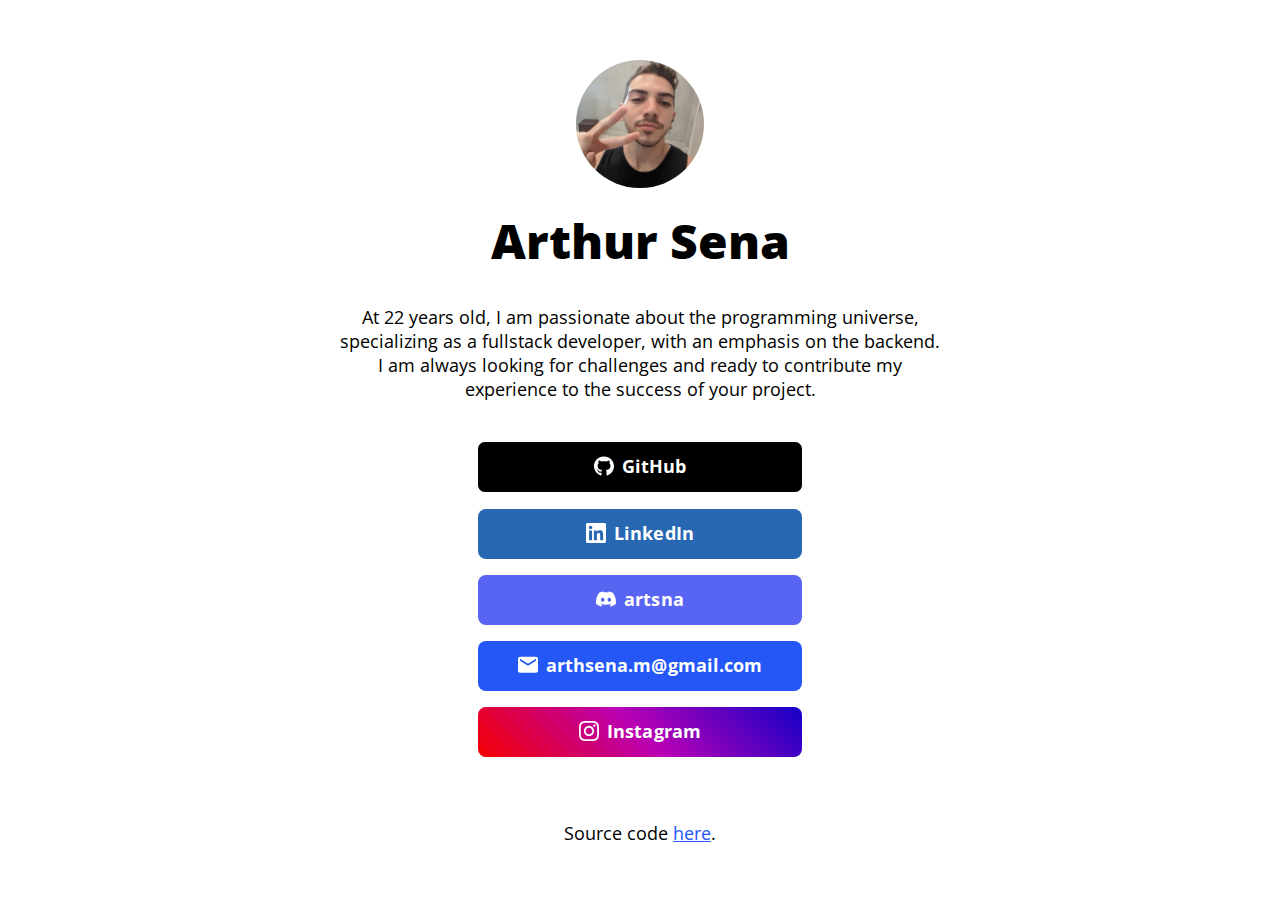
==== index.html @ 356e4fe2 "Initial Commit" ====
<!DOCTYPE html>
<html>
    <head>
        <meta charset="utf-8">
        <title>Arthur Sena</title>

        <meta name="author" content="Arthur Sena">
        <meta name="description" content="">
        
        <meta name="viewport" content="width=device-width, initial-scale=1">

        <link rel="stylesheet" href="assets/css/normalize.css">
        <link rel="stylesheet" href="assets/css/skeleton.css">
        <link rel="stylesheet" href="assets/css/brands.css">

        <link href="https://fonts.googleapis.com/css?family=Open+Sans:400,600,700,800&display=swap" rel="stylesheet">
    </head>
    <body>
        <div class="container">
            <div class="row">
              <div class="column" style="margin-top: 10%">
                <img class="avatar" src="assets/images/avatar.jpeg" srcset="assets/images/avatar.jpg" alt="Picture of Arthur sena">
                
                <h1>Arthur Sena</h1>
                <p>At 22 years old, I am passionate about the programming universe, specializing as a fullstack developer, with an emphasis on the backend. I am always looking for challenges and ready to contribute my experience to the success of your project.</p>
        
                <!-- Github -->
                <a class="button button-github" href="https://github.com/artsna" target="_blank" rel="noopener"><img class="icon" src="assets/images/icons/github.svg" alt="GitHub Logo">GitHub</a>
                <br>
        
                <!-- LinkedIn -->
                <a class="button button-linked" href="https://www.linkedin.com/in/artsna/" target="_blank" rel="noopener"><img class="icon" src="assets/images/icons/linkedin.svg" alt="LinkedIn Logo">LinkedIn</a>
                <br>

                <!-- Discord -->
                <p class="button button-discord copytext"><img class="icon" src="assets/images/icons/discord.svg" alt="Discord Logo">artsna</p>
                <br>
        
                <!-- Email -->
                <p class="button button-default copytext"><img class="icon" src="assets/images/icons/email.svg" alt="Email Icon">arthsena.m@gmail.com</p>
                <br>
        
                <!-- Instagram -->
                <a class="button button-instagram" href="https://www.instagram.com/arthsena_oficial/" target="_blank" rel="noopener"><img class="icon" src="assets/images/icons/instagram.svg" alt="Instagram Logo">Instagram</a>
                <br>

                <br>
                <br>
                <p>Source code <a href="https://github.com/artsna/artsna.github.io" target="_blank" rel="noopener">here</a>.</p>
        
              </div>
            </div>
          </div>
          <script src="assets/js/copy.js"></script>
    </body>
</html>
---- assets/css/skeleton.css ----
/*
* littlelink V1
* https://littlelink.com
* Free to use under the MIT license.
* http://www.opensource.org/licenses/mit-license.php
* 12/21/2019
*
* Built using:
*
* Skeleton V2.0.4
* Copyright 2014, Dave Gamache
* www.getskeleton.com
* Free to use under the MIT license.
* http://www.opensource.org/licenses/mit-license.php
* 12/29/2014
*/

/* Table of contents
––––––––––––––––––––––––––––––––––––––––––––––––––
- Grid
- Base Styles
- Typography
- Links
- Code
- Spacing
- Utilities
*
* You'll find the button css in css/brands.css.
*
*/

/* Grid
–––––––––––––––––––––––––––––––––––––––––––––––––– */
.container {
    position: relative;
    width: 100%;
    max-width: 600px;
    text-align: center;
    margin: 0 auto;
    padding: 0 20px;
    box-sizing: border-box;
  }
  .container-left {
    position: relative;
    width: 100%;
    max-width: 600px;
    text-align: left;
    margin: 0 auto;
    padding: 0 20px;
    box-sizing: border-box;
  }
  .column {
    position: center;
    width: 100%;
    float: center;
    box-sizing: border-box;
  }
  
  /* For devices larger than 400px */
  @media (min-width: 400px) {
    .container {
      width: 85%;
      padding: 0;
    }
  }
  
  /* For devices larger than 550px */
  @media (min-width: 550px) {
    .container {
      width: 80%;
    }
    .column,
    .columns {
      margin-left: 0;
    }
    .column:first-child,
    .columns:first-child {
      margin-left: 0;
    }
  }
  
  /* Base Styles
  –––––––––––––––––––––––––––––––––––––––––––––––––– */
  /* NOTE
  html is set to 62.5% so that all the REM measurements throughout Skeleton
  are based on 10px sizing. So basically 1.5rem = 15px :) */
  
  html {
    font-size: 100%;
    color-scheme: light;
  }
  body {
    font-size: 18px;
    line-height: 24px;
    font-weight: 400;
    font-family: "Open Sans", "HelveticaNeue", "Helvetica Neue", Helvetica, Arial,
      sans-serif;
  }
  
  /* Typography
  –––––––––––––––––––––––––––––––––––––––––––––––––– */
  h1 {
    margin-top: 0;
    margin-bottom: 16px;
    font-weight: 800;
  }
  h1 {
    font-size: 24px;
    line-height: 64px;
    letter-spacing: 0;
  }
  
  /* Larger than phablet */
  @media (min-width: 550px) {
    h1 {
      font-size: 48px;
      line-height: 96px;
    }
  }
  
  p {
    margin-top: 0;
  }
  
  /* Links
  –––––––––––––––––––––––––––––––––––––––––––––––––– */
  a {
    color: #2457F5;
  }
  a:hover {
    color: #083BDA;
  }
  
  /* Code
  –––––––––––––––––––––––––––––––––––––––––––––––––– */
  code {
    padding: 0.2rem 0.5rem;
    margin: 0 0.2rem;
    font-size: 90%;
    white-space: nowrap;
    background: #f1f1f1;
    border: 1px solid #e1e1e1;
    border-radius: 4px;
  }
  pre > code {
    display: block;
    padding: 1rem 1.5rem;
    white-space: pre;
  }
  
  /* Spacing
  –––––––––––––––––––––––––––––––––––––––––––––––––– */
  button,
  .button {
    margin-bottom: 1rem;
  }
  input,
  textarea,
  select,
  fieldset {
    margin-bottom: 1.5rem;
  }
  pre,
  blockquote,
  dl,
  figure,
  p,
  ol {
    margin-bottom: 2.5rem;
  }
  
  /* Utilities
  –––––––––––––––––––––––––––––––––––––––––––––––––– */
  .u-full-width {
    width: 100%;
    box-sizing: border-box;
  }
  .u-max-full-width {
    max-width: 100%;
    box-sizing: border-box;
  }
  .u-pull-right {
    float: right;
  }
  .u-pull-left {
    float: left;
  }
  
  /* Misc
  –––––––––––––––––––––––––––––––––––––––––––––––––– */
  hr {
    margin-top: 3rem;
    margin-bottom: 3.5rem;
    border-width: 0;
    border-top: 1px solid #e1e1e1;
  }
  /* Radius values:
  
  10%-40%: Squircles
  50% (default): True circle
  */
  .avatar {
    width: 128px;
    height: 128px;
    object-fit: cover;
    background-position: center;
    border-radius: 50%;
  }
---- assets/css/brands.css ----
/*
* littlelink.io
* Skeleton V2.0.4
* Copyright 2014, Dave Gamache
* www.getskeleton.com
* Free to use under the MIT license.
* http://www.opensource.org/licenses/mit-license.php
* 12/29/2014
*/

/*
* Built using on:
* Skeleton V2.0.4
* Copyright 2014, Dave Gamache
* www.getskeleton.com
* Free to use under the MIT license.
* http://www.opensource.org/licenses/mit-license.php
* 12/29/2014
*/

/* Table of contents
––––––––––––––––––––––––––––––––––––––––––––––––––

- Buttons
- Brand Styles

*/

/* Buttons
–––––––––––––––––––––––––––––––––––––––––––––––––– */

.button,
button {
  display: inline-block;
  text-decoration: none;
  height: 100%;
  text-align: center;
  vertical-align: middle;
  font-size: 18px;
  width: 300px;
  font-weight: 700;
  line-height: 20px;
  padding: 14px 12px 12px 12px;
  letter-spacing: 0.1px;
  white-space: wrap;
  outline: none;
  border-radius: 8px;
  cursor: pointer;
  
}     
button:hover,
.button:focus {
  color: #212121;
  border-color: #888;
  outline: #7AB8FF solid 3px
}
.button.button-primary {
  color: #fff;
  filter: brightness(90%);
}
.button.button-primary:hover,
.button.button-primary:focus {
  color: #fff;
  filter: brightness(90%);
}

/* Brand Icons
–––––––––––––––––––––––––––––––––––––––––––––––––– */

.icon {
  padding: 0px 8px 3.5px 0px;
  vertical-align: middle;
  width: 20px;
  height: 20px;
}

/* Brand Styles
–––––––––––––––––––––––––––––––––––––––––––––––––– */

/* Default (this is great for your own brand color!) */
.button.button-default {
  color: #ffffff;
  background-color: #2457F5;
}
.button.button-default:hover,
.button.button-default:focus {
  filter: brightness(90%);
}

/* Amazon */
.button.button-amazon {
  color: #000000;
  background-color: #FFFFFF;
  border: 1px solid #212121;
}
.button.button-amazon:hover,
.button.button-amazon:focus {
  filter: brightness(90%);
}

/* Amazon Music */
.button.button-amazon-music {
  color: #000000;
  background-color: #25D1DA;
}
.button.button-amazon-music:hover,
.button.button-amazon-music:focus {
  filter: brightness(90%);
}

/* Apple App Store */
.button.button-appstore {
  color: #FFFFFF;
  background-color: #000000;
  border: 1px solid #FFFFFF;
}
.button.button-appstore:hover,
.button.button-appstore:focus {
  filter: brightness(90%);
}

/* Apple Music */
.button.button-apple-music {
  color: #ffffff;
  background-color: #000000;
  border: 1px solid #FFFFFF;
}
.button.button-apple-music:hover,
.button.button-apple-music:focus {
  filter: brightness(90%);
}

/* Apple Music Alt */
.button.button-apple-music-alt {
  color: #ffffff;
  background-image: linear-gradient(to bottom, #FB5C74, #FA233B);
}
.button.button-apple-music-alt:hover,
.button.button-apple-music-alt:focus {
  filter: brightness(90%);
}

/* Apple Podcasts */
.button.button-apple-podcasts {
  color: #ffffff;
  background-color: #000000;
  border: 1px solid #FFFFFF;
}
.button.button-apple-podcasts:hover,
.button.button-apple-podcasts:focus {
  filter: brightness(90%);
}

/* Apple Podcasts Alt */
.button.button-apple-podcasts-alt {
  color: #ffffff;
  background-image: linear-gradient(to bottom, #F452FF, #832BC1);
}
.button.button-apple-podcasts-alt:hover,
.button.button-apple-podcasts-alt:focus {
  filter: brightness(90%);
}

/* ArtStation */
.button.button-artstation {
  color: #ffffff;
  background-color: #18181C;
  border: 1px solid #FFFFFF;
}
.button.button-artstation:hover,
.button.button-artstation:focus {
  filter: brightness(90%);
}

/* Bandcamp */
.button.button-bandcamp {
  color: #ffffff;
  background-color: #1d9fc3;
}
.button.button-bandcamp:hover,
.button.button-bandcamp:focus {
  filter: brightness(90%);
}

/* Behance */
.button.button-behance {
  color: #ffffff;
  background-color: #0057FF;
}
.button.button-behance:hover,
.button.button-behance:focus {
  filter: brightness(90%);
}

/* Bluesky */
.button.button-bluesky {
  color: #000000;
  background-color: #F3F9FF;
  border: 1px solid #212121;
}
.button.button-bluesky:hover,
.button.button-bluesky:focus {
  filter: brightness(90%);
}

/* Buy Me a Coffee */
.button.button-coffee {
  color: #000000;
  background-color: #ffdd00;
}
.button.button-coffee:hover,
.button.button-coffee:focus {
  filter: brightness(90%);
}

/* Cal.com */
.button.button-cal {
  color: #FFFFFF;
  background-color: #292929;
  border: 1px solid #FFFFFF;
}
.button.button-cal:hover,
.button.button-cal:focus {
  filter: brightness(90%);
}

/* Calendly */
.button.button-calendly {
  color: #FFFFFF;
  background-color: #006BFF;
}
.button.button-calendly:hover,
.button.button-calendly:focus {
  filter: brightness(90%);
}

/* Cash App */
.button.button-cash-app {
  color: #ffffff;
  background-image: linear-gradient(to bottom, #00d64b, #00c244);
}
.button.button-cash-app:hover,
.button.button-cash-app:focus {
  filter: brightness(90%);
}

/* Clubhouse */
.button.button-clubhouse {
  color: #1F1F1A;
  background-color: #F1EFE3;
  border: 1px solid #212121;
}
.button.button-clubhouse:hover,
.button.button-clubhouse:focus {
  filter: brightness(90%);
}

/* dev.to */
.button.button-dev-to {
  color: #000000;
  background-color: #f5f5f5;
  border: 1px solid #212121;
}
.button.button-dev-to:hover,
.button.button-dev-to:focus {
  filter: brightness(90%);
}

/* Discord */
.button.button-discord {
  color: #ffffff;
  background-color: #5865f2;
}
.button.button-discord:hover,
.button.button-discord:focus {
  filter: brightness(90%);
}

/* Dribbble */
.button.button-dribbble {
  color: #000000;
  background-color: #FFFFFF;
  border: 1px solid #212121;
}
.button.button-dribbble:hover,
.button.button-dribbble:focus {
  filter: brightness(90%);
}

/* Etsy */
.button.button-etsy {
  color: #ffffff;
  background-color: #F45800;
}
.button.button-etsy:hover,
.button.button-etsy:focus {
  filter: brightness(90%);
}

/* Facebook */
.button.button-faceb {
  color: #ffffff;
  background-color: #1877f2;
}
.button.button-faceb:hover,
.button.button-faceb:focus {
  filter: brightness(90%);
}

/* Facebook Messenger */
.button.button-messenger {
  color: #ffffff;
  background-image: linear-gradient(
    25deg,
    #0099ff,
    #5f5dff,
    #a033ff,
    #c740cc,
    #ff5280,
    #ff7061
  );
}
.button.button-messenger:hover,
.button.button-messenger:focus {
  filter: brightness(90%);
}

/* Figma */
.button.button-figma {
  color: #ffffff;
  background-color: #000000;
  border: 1px solid #FFFFFF;
}
.button.button-figma:hover,
.button.button-figma:focus {
  filter: brightness(90%);
}

/* Fiverr */
.button.button-fiverr {
  color: #ffffff;
  background-color: #1DBF73;
}
.button.button-fiverr:hover,
.button.button-fiverr:focus {
  filter: brightness(90%);
}

/* Flickr */
.button.button-flickr {
  color: #ffffff;
  background-color: #000000;
  border: 1px solid #FFFFFF;
}
.button.button-flickr:hover,
.button.button-flickr:focus {
  filter: brightness(90%);
}

/* GitHub */
.button.button-github {
  color: #ffffff;
  background-color: #000000;
  border: 1px solid #FFFFFF;
}
.button.button-github:hover,
.button.button-github:focus {
  filter: brightness(90%);
}

/* GitLab */
.button.button-gitlab {
  color: #ffffff;
  background-color: #6151b2;
}
.button.button-gitlab:hover,
.button.button-gitlab:focus {
  filter: brightness(90%);
}

/* GoFundMe */
.button.button-gofundme {
  color: #ffffff;
  background-color: #02A95C;
}
.button.button-gofundme:hover,
.button.button-gofundme:focus {
  filter: brightness(90%);
}

/* Goodreads */
.button.button-goodreads {
  color: #333333;
  background-color: #f3f1e6;
  border: 1px solid #212121;
}
.button.button-goodreads:hover,
.button.button-goodreads:focus {
  filter: brightness(90%);
}

/* Google Black */
.button.button-google-black {
  color: #FFFFFF;
  background-color: #000000;
  border: 1px solid #FFFFFF;
}
.button.button-google-black:hover,
.button.button-google-black:focus {
  filter: brightness(90%);
}

/* Google Play Store */
.button.button-playstore {
  color: #FFFFFF;
  background-color: #000000;
  border: 1px solid #FFFFFF;
}
.button.button-playstore:hover,
.button.button-playstore:focus {
  filter: brightness(90%);
}

/* Google Podcasts */
.button.button-google-podcasts {
  color: #000000;
  background-color: #FFFFFF;
  border: 1px solid #212121;
}
.button.button-google-podcasts:hover,
.button.button-google-podcasts:focus {
  filter: brightness(90%);
}

/* Google Scholar */
.button.button-google-scholar {
  color: #000000;
  background-color: #FFFFFF;
  border: 1px solid #212121;
}
.button.button-google-scholar:hover,
.button.button-google-scholar:focus {
  filter: brightness(90%);
}

/* Guilded */
.button.button-guilded {
  color: #000000;
  background-color: #F5C400;
}
.button.button-guilded:hover,
.button.button-guilded:focus {
  filter: brightness(90%);
}

/* Hashnode */
.button.button-hashnode {
  color: #000000;
  background-color: #ffffff;
  border: 1px solid #212121;
}
.button.button-hashnode:hover,
.button.button-hashnode:focus {
  filter: brightness(90%);
}

/* Instagram */
.button.button-instagram {
  color: #ffffff;
  background-image: linear-gradient(-135deg, #1400c8, #b900b4, #f50000);
}
.button.button-instagram:hover,
.button.button-instagram:focus {
  filter: brightness(90%);
}

/* Kick */
.button.button-kick {
  background-color:#000000;
  color:  #ffffff;
  border: 1px solid #ffffff;
}
.button.button-kick:hover {
  filter: brightness(90%);
}

/* Kick Alt */
.button.button-kick-alt {
  background-color:#01e701;
  color:  #000;
}
.button.button-kick-alt:hover {
  filter: brightness(90%);
}


/* Kickstarter */
.button.button-kickstarter {
  color: #ffffff;
  background-color: #05ce78;
}
.button.button-kickstarter:hover,
.button.button-kickstarter:focus {
  filter: brightness(90%);
}

/* Kit */
.button.button-kit {
  color: #ffffff;
  background-color: #000000;
  border: 1px solid #FFFFFF;
}
.button.button-kit:hover,
.button.button-kit:focus {
  filter: brightness(90%);
}

/* Ko-fi */
.button.button-ko-fi {
  color: #ffffff;
  background-color: #13C3FF;
}
.button.button-ko-fi:hover,
.button.button-ko-fi:focus {
  filter: brightness(90%);
}

/* Last.fm */
.button.button-last-fm {
  color: #ffffff;
  background-color: #D51007;
}
.button.button-last-fm:hover,
.button.button-last-fm:focus {
  filter: brightness(90%);
}

/* Letterboxd */
.button.button-letterboxd {
  color: #ffffff;
  background-color: #2c3440;
  border: 1px solid #FFFFFF;
}
.button.button-letterboxd:hover,
.button.button-letterboxd:focus {
  filter: brightness(90%);
}

/* Line */
.button.button-line {
  color: #FFFFFF;
  background-color: #06C755;
}
.button.button-line:hover,
.button.button-line:focus {
  filter: brightness(90%);
}

/* LinkedIn */
.button.button-linked {
  color: #ffffff;
  background-color: #2867b2;
}
.button.button-linked:hover,
.button.button-linked:focus {
  filter: brightness(90%);
}

/* Mailchimp */
.button.button-mailchimp {
  color: #000000;
  background-color: #FFE01B;
}
.button.button-mailchimp:hover,
.button.button-mailchimp:focus {
  filter: brightness(90%);
}

/* Mastodon */
.button.button-mastodon {
  color: #ffffff;
  background-color: #17063B;
  border: 1px solid #FFFFFF;
}
.button.button-mastodon:hover,
.button.button-mastodon:focus {
  filter: brightness(90%);
}

/* Medium */
.button.button-medium {
  color: #ffffff;
  background-color: #000000;
  border: 1px solid #FFFFFF;
}
.button.button-medium:hover,
.button.button-medium:focus {
  filter: brightness(90%);
}

/* NGL */
.button.button-ngl {
  color: #ffffff;
  background-image: linear-gradient(-45deg, #ff8d10, #ec1187);
}
.button.button-ngl:hover,
.button.button-ngl:focus {
  filter: brightness(90%);
}

/* Notion */
.button.button-notion {
  color: #000000;
  border: 1px solid #212121;
  background-color: #ffffff;
}
.button.button-notion:hover,
.button.button-notion:focus {
  filter: brightness(90%);
}

/* OnlyFans */
.button.button-onlyfans {
  color: #ffffff;
  background-color: #00AEEF;
}
.button.button-onlyfans:hover,
.button.button-onlyfans:focus {
  filter: brightness(90%);
}

/* Partiful */
.button.button-partiful {
  color: #ffffff;
  background-color: #000000;
  border: 1px solid #FFFFFF;
}
.button.button-partiful:hover,
.button.button-partiful:focus {
  filter: brightness(90%);
}

/* Patreon */
.button.button-patreon {
  color: #ffffff;
  background-color: #000000;
  border: 1px solid #FFFFFF;
}
.button.button-patreon:hover,
.button.button-patreon:focus {
  filter: brightness(90%);
}

/* PayPal */
.button.button-paypal {
  color: #ffffff;
  background-color: #003087;
}
.button.button-paypal:hover,
.button.button-paypal:focus {
  filter: brightness(90%);
}

/* Pinterest */
.button.button-pinterest {
  color: #000000;
  background-color: #ffe2eb;
  border: 1px solid #212121;
}
.button.button-pinterest:hover,
.button.button-pinterest:focus {
  filter: brightness(90%);
}

/* Post.news */
.button.button-post-news {
  color: #ffffff;
  background-color: #678BFF;
}
.button.button-post-news:hover,
.button.button-post-news:focus {
  filter: brightness(90%);
}

/* Product Hunt */
.button.button-product-hunt {
  color: #000000;
  background-color: #ffffff;
  border: 1px solid #212121;
}
.button.button-producthunt:hover,
.button.button-producthunt:focus {
  filter: brightness(90%);
}

/* Read.cv */
.button.button-read-cv {
  color: #FFFFFF;
  background-color: #000000;
  border: 1px solid #FFFFFF;
}
.button.button-read-cv:hover,
.button.button-read-cv:focus {
  filter: brightness(90%);
}

/* Redbubble */
.button.button-redbubble {
  color: #e41321;
  background-color: #ffffff;
  border: 1px solid #212121;
}
.button.button-redbubble:hover,
.button.button-redbubble:focus {
  filter: brightness(90%);
}

/* Reddit */
.button.button-reddit {
  color: #FFFFFF;
  background-color: #FF4500;
}
.button.button-reddit:hover,
.button.button-reddit:focus {
  filter: brightness(90%);
}

/* Shop */
.button.button-shop {
  color: #ffffff;
  background-color: #5A31F4;
}
.button.button-shop:hover,
.button.button-shop:focus {
  filter: brightness(90%);
}

/* Signal */
.button.button-signal {
  color: #ffffff;
  background-color: #3a76f0;
}
.button.button-signal:hover,
.button.button-signal:focus {
  filter: brightness(90%);
}

/* Skoob */
.button.button-skoob {
  color: #ffffff;
  background-color: #3189c8;
}
.button.button-skoob:hover,
.button.button-skoob:focus {
  filter: brightness(90%);
}

/* Slack */
.button.button-slack {
  color: #000000;
  background-color: #FFFFFF;
  border: 1px solid #212121;
}
.button.button-slack:hover,
.button.button-slack:focus {
  filter: brightness(90%);
}


/* Snapchat */
.button.button-snapchat {
  color: #000000;
  background-color: #fffc00;
}
.button.button-snapchat:hover,
.button.button-snapchat:focus {
  filter: brightness(90%);
}

/* SoundCloud */
.button.button-soundcloud {
  color: #ffffff;
  background-color: #ff5500;
}
.button.button-soundcloud:hover,
.button.button-soundcloud:focus {
  filter: brightness(90%);
}

/* Spotify */
.button.button-spotify {
  color: #191414;
  background-color: #1db954;
}
.button.button-spotify:hover,
.button.button-spotify:focus {
  filter: brightness(90%);
}

/* Spotify Alt */
.button.button-spotify-alt {
  color: #FFFFFF;
  background-color: #191414;
  border: 1px solid #FFFFFF;
}
.button.button-spotify-alt:hover,
.button.button-spotify-alt:focus {
  filter: brightness(90%);
}

/* Square */
.button.button-square {
  color: #FFFFFF;
  background-color: #006AFF;
}
.button.button-square:hover,
.button.button-square:focus {
  filter: brightness(90%);
}

/* Steam Dark */
.button.button-steam-dark {
  color: #ffffff;
  background-image: linear-gradient(90deg, #09172a, #072a57, #0c5085);
}
.button.button-steam-dark:hover,
.button.button-steam-dark:focus {
  filter: brightness(90%);
}

/* Steam */
.button.button-steam {
  color: #ffffff;
  background-image: linear-gradient(90deg, #08BBFF, #2B75FF);
}
.button.button-steam:hover,
.button.button-steam:focus {
  filter: brightness(90%);
}

/* Strava */
.button.button-strava {
  color: #ffffff;
  background-color: #fc5200;
}
.button.button-strava:hover,
.button.button-strava:focus {
  filter: brightness(90%);
}

/* Substack */
.button.button-substack {
  color: #ffffff;
  background-color: #FF6719;
}
.button.button-substack:hover,
.button.button-substack:focus {
  filter: brightness(90%);
}

/* Telegram */
.button.button-telegram {
  color: #ffffff;
  background-color: #3faee8;
}
.button.button-telegram:hover,
.button.button-telegram:focus {
  filter: brightness(90%);
}

/* Threads */
.button.button-threads {
  color: #FFFFFF;
  background-color: #000000;
  border: 1px solid #FFFFFF;
}
.button.button-threads:hover,
.button.button-threads:focus {
  filter: brightness(90%);
}

/* Threema */
.button.button-threema {
  color: #000000;
  background-color: #3fe669;
}
.button.button-threema:hover,
.button.button-threema:focus {
  filter: brightness(90%);
}

/* TikTok */
.button.button-tiktok {
  color: #ffffff;
  background-color: #000000;
  border: 1px solid #FFFFFF;
}
.button.button-tiktok:hover,
.button.button-tiktok:focus {
  filter: brightness(90%);
}

/* Trakt */
.button.button-trakt {
  color: #ffffff;
  background-color: #ED1C24;
}
.button.button-trakt:hover,
.button.button-trakt:focus {
  filter: brightness(90%);
}

/* Trello */
.button.button-trello {
  color: #ffffff;
  background-color: #0065ff;
}
.button.button-trello:hover,
.button.button-trello:focus {
  filter: brightness(90%);
}

/* Tumblr */
.button.button-tumb {
  color: #ffffff;
  background-color: #131313;
  border: 1px solid #FFFFFF;
}
.button.button-tumb:hover,
.button.button-tumb:focus {
  filter: brightness(90%);
}

/* Twitch */
.button.button-twitch {
  color: #ffffff;
  background-color: #9146ff;
}
.button.button-twitch:hover,
.button.button-twitch:focus {
  filter: brightness(90%);
}

/* Twitter (archiving soon, see 'X') */
.button.button-twit {
  color: #ffffff;
  background-color: #1da1f2;
}
.button.button-twit:hover,
.button.button-twit:focus {
  filter: brightness(90%);
}

/* Unsplash */
.button.button-unsplash {
  color: #000000;
  background-color: #ffffff;
  border: 1px solid #212121;
}
.button.button-unsplash:hover,
.button.button-unsplash:focus {
  filter: brightness(90%);
}

/* Untappd */
.button.button-untappd {
  color: #000000;
  background-color: #ffc000;
}
.button.button-untappd:hover,
.button.button-untappd:focus {
  filter: brightness(90%);
}

/* Upwork */
.button.button-upwork {
  color: #FFFFFF;
  background-color: #14A800;
}
.button.button-upwork:hover,
.button.button-upwork:focus {
  filter: brightness(90%);
}

/* Venmo */
.button.button-venmo {
  color: #ffffff;
  background-color: #008CFF;
}
.button.button-venmo:hover,
.button.button-venmo:focus {
  filter: brightness(90%);
}

/* Vimeo */
.button.button-vimeo {
  color: #ffffff;
  background-color: #1ab7ea;
}
.button.button-vimeo:hover,
.button.button-vimeo:focus {
  filter: brightness(90%);
}

/* VRChat */
.button.button-vrchat {
  color: #000000;
  background-color: #ffffff;
  border: 1px solid black;
}
.button.button-vrchat:hover,
.button.button-vrchat:focus {
  filter: brightness(90%);
}

/* VSCO */
.button.button-vsco {
  color: #FFFFFF;
  background-color: #000000;
  border: 1px solid #FFFFFF;
}
.button.button-vsco:hover,
.button.button-vsco:focus {
  filter: brightness(90%);
}

/* Website */
.button.button-web {
  color: #ffffff;
  background-color: #000000;
  border: 1px solid #FFFFFF;
}
.button.button-web:hover,
.button.button-web:focus {
  filter: brightness(90%);
}

/* WhatsApp */
.button.button-whatsapp {
  color: #ffffff;
  background-color: #455a64;
}
.button.button-whatsapp:hover,
.button.button-whatsapp:focus {
  filter: brightness(90%);
}

/* Wordpress */
.button.button-wordpress {
  color: #ffffff;
  background-color: #21759b;
}
.button.button-wordpress:hover,
.button.button-wordpress:focus {
  filter: brightness(90%);
}

/* X */
.button.button-x {
  color: #FFFFFF;
  background-color: #000000;
  border: 1px solid #FFFFFF;
}
.button.button-x:hover,
.button.button-x:focus {
  filter: brightness(90%);
}

/* Xing */
.button.button-xing {
  color: #ffffff;
  background-color: #026466;
}
.button.button-xing:hover,
.button.button-xing:focus {
  filter: brightness(90%);
}

/* YouTube */
.button.button-yt {
  color: #ffffff;
  background-color: #000000;
  border: 1px solid #FFFFFF;
}
.button.button-yt:hover,
.button.button-yt:focus {
  filter: brightness(90%);
}

/* Zoom */
.button.button-zoom {
  color: #ffffff;
  background-color: #0B5CFF;
}
.button.button-zoom:hover,
.button.button-zoom:focus {
  filter: brightness(90%);
}
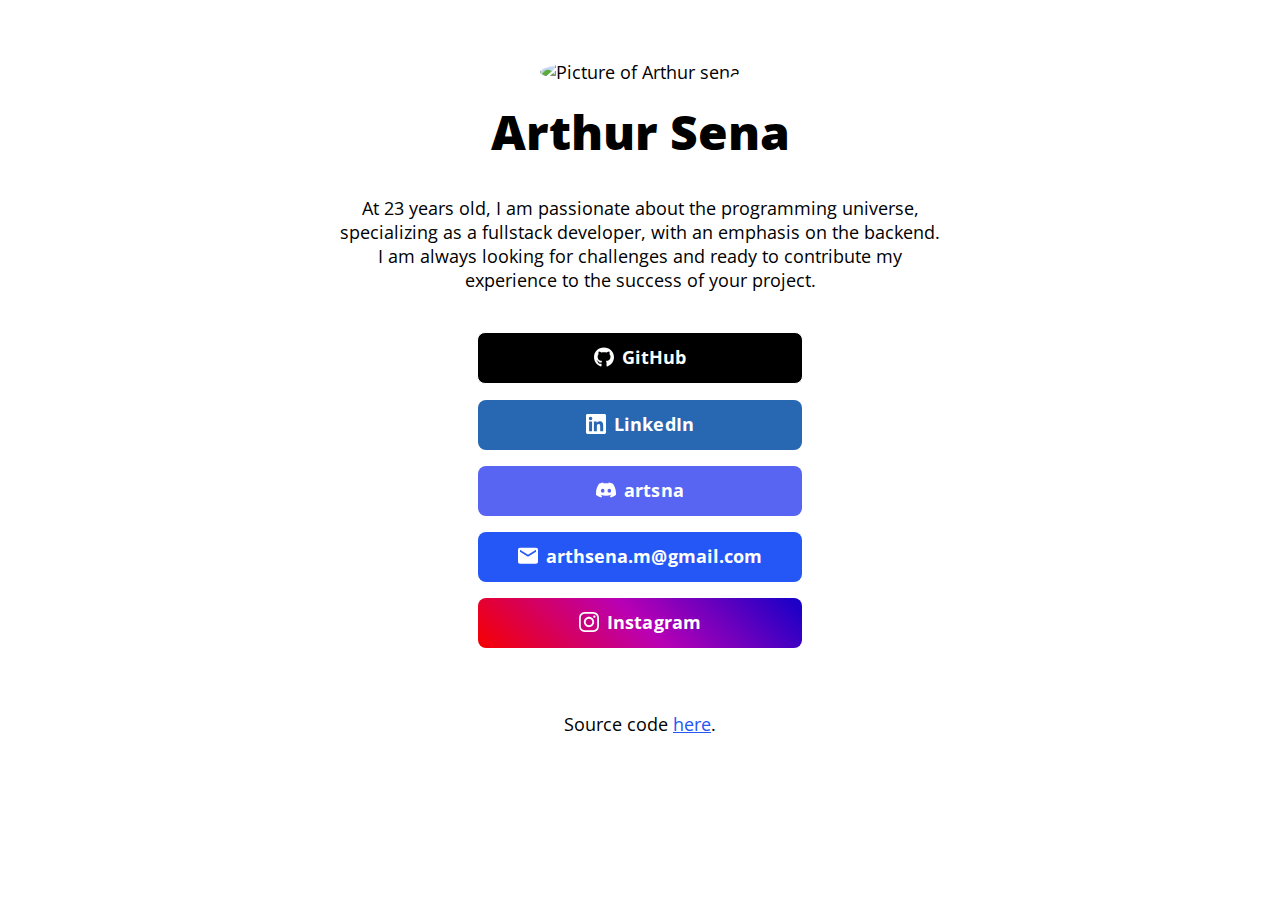
==== commit e205b74b: "Update info" ====
--- a/index.html
+++ b/index.html
@@ -22,7 +22,7 @@
                 <img class="avatar" src="assets/images/avatar.jpeg" srcset="assets/images/avatar.jpg" alt="Picture of Arthur sena">
                 
                 <h1>Arthur Sena</h1>
-                <p>At 22 years old, I am passionate about the programming universe, specializing as a fullstack developer, with an emphasis on the backend. I am always looking for challenges and ready to contribute my experience to the success of your project.</p>
+                <p>At 23 years old, I am passionate about the programming universe, specializing as a fullstack developer, with an emphasis on the backend. I am always looking for challenges and ready to contribute my experience to the success of your project.</p>
         
                 <!-- Github -->
                 <a class="button button-github" href="https://github.com/artsna" target="_blank" rel="noopener"><img class="icon" src="assets/images/icons/github.svg" alt="GitHub Logo">GitHub</a>
@@ -41,7 +41,7 @@
                 <br>
         
                 <!-- Instagram -->
-                <a class="button button-instagram" href="https://www.instagram.com/arthsena_oficial/" target="_blank" rel="noopener"><img class="icon" src="assets/images/icons/instagram.svg" alt="Instagram Logo">Instagram</a>
+                <a class="button button-instagram" href="https://www.instagram.com/iamartsna/" target="_blank" rel="noopener"><img class="icon" src="assets/images/icons/instagram.svg" alt="Instagram Logo">Instagram</a>
                 <br>
 
                 <br>
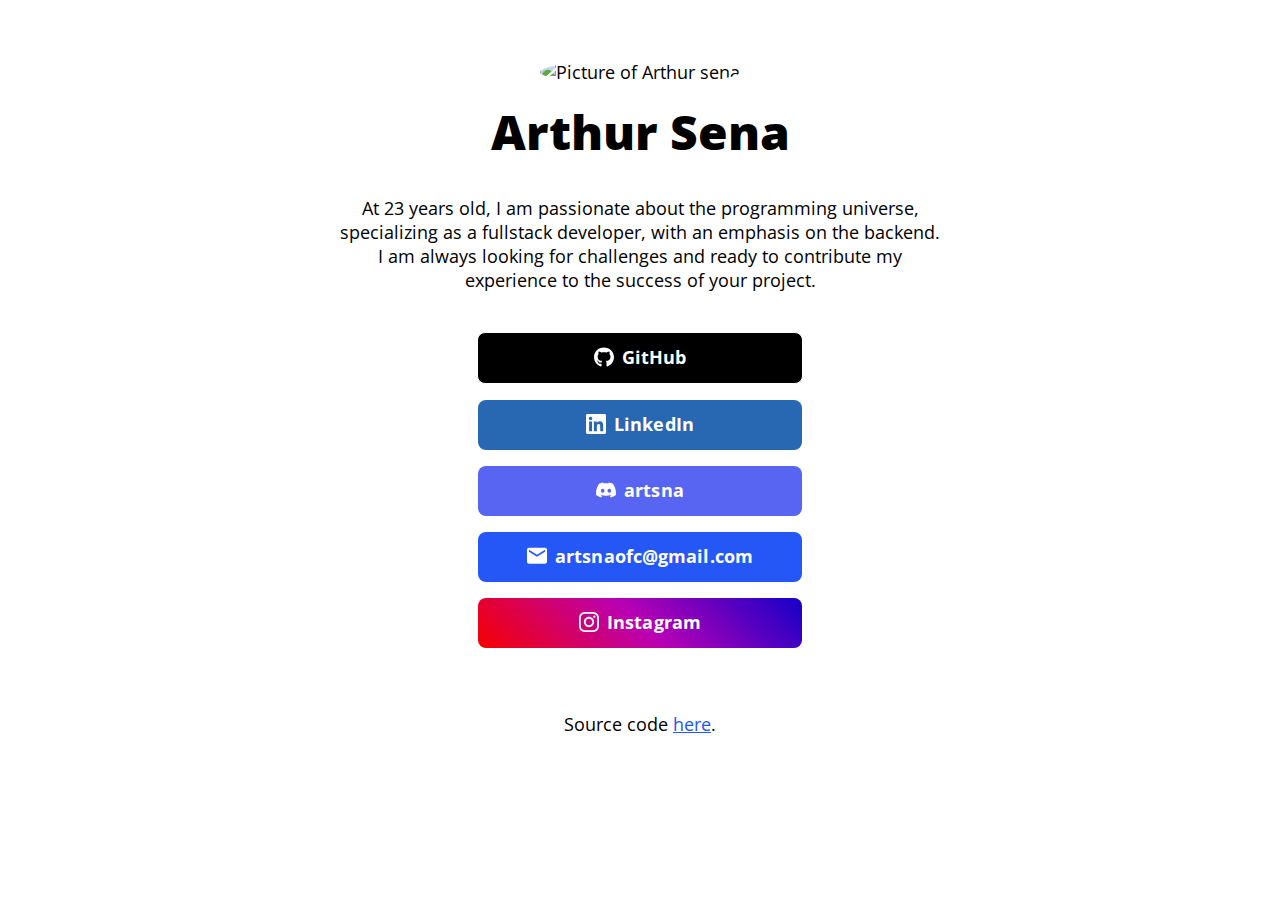
==== commit b226dfe5: "Update info" ====
--- a/index.html
+++ b/index.html
@@ -37,7 +37,7 @@
                 <br>
         
                 <!-- Email -->
-                <p class="button button-default copytext"><img class="icon" src="assets/images/icons/email.svg" alt="Email Icon">arthsena.m@gmail.com</p>
+                <p class="button button-default copytext"><img class="icon" src="assets/images/icons/email.svg" alt="Email Icon">artsnaofc@gmail.com</p>
                 <br>
         
                 <!-- Instagram -->
